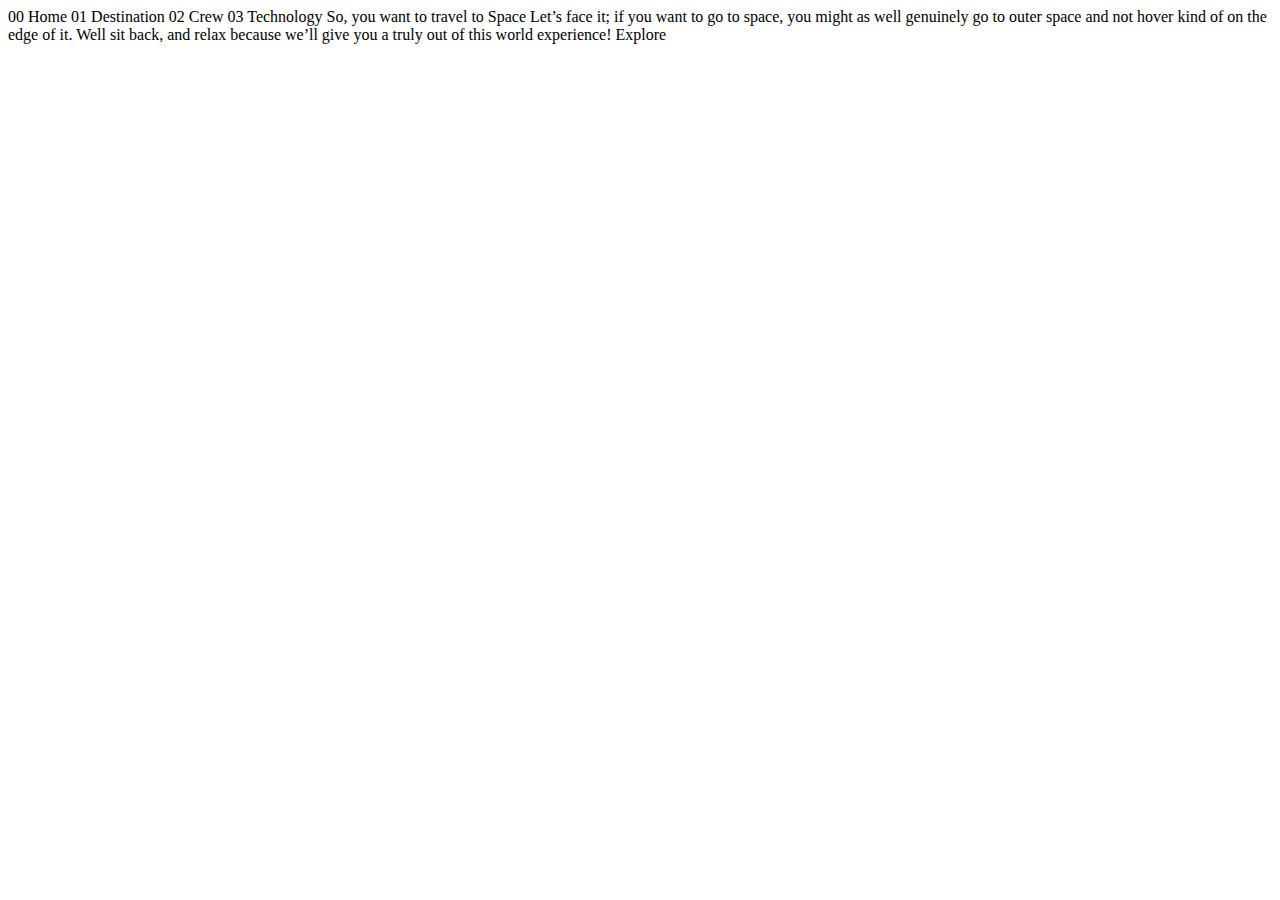
==== index.html @ 7d708e03 "Initial Push." ====
<!DOCTYPE html>
<html lang="en">
<head>
  <meta charset="UTF-8">
  <meta name="viewport" content="width=device-width, initial-scale=1.0">

  <link rel="icon" type="image/png" sizes="32x32" href="./assets/favicon-32x32.png">
  
  <title>Frontend Mentor | Space tourism website</title>
</head>
<body>

  00 Home
  01 Destination
  02 Crew
  03 Technology

  So, you want to travel to
  Space
  Let’s face it; if you want to go to space, you might as well genuinely go to 
  outer space and not hover kind of on the edge of it. Well sit back, and relax 
  because we’ll give you a truly out of this world experience!

  Explore

</body>
</html>
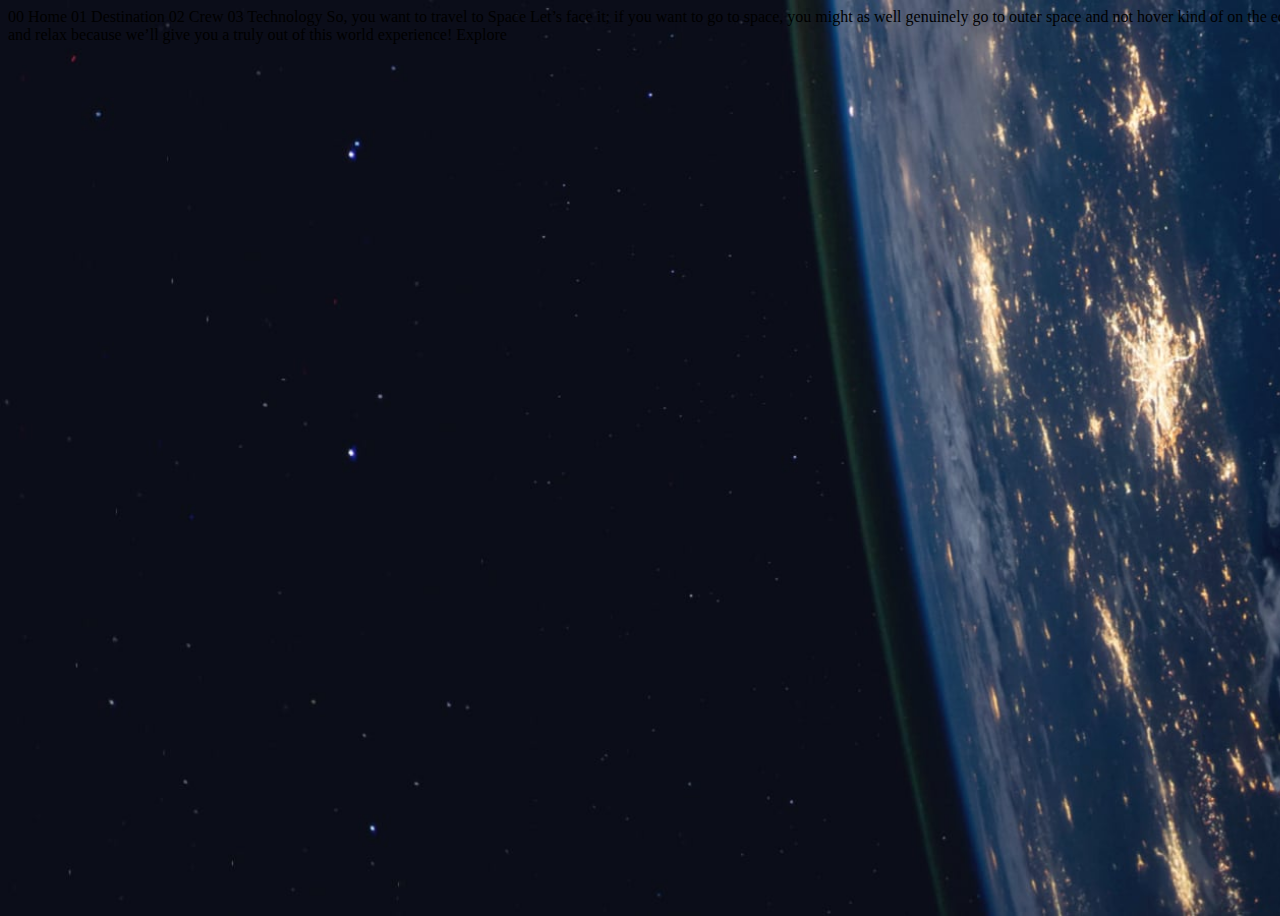
==== commit 2426328c: "Adding CSS, updating HTML." ====
--- a/index.html
+++ b/index.html
@@ -5,7 +5,8 @@
   <meta name="viewport" content="width=device-width, initial-scale=1.0">
 
   <link rel="icon" type="image/png" sizes="32x32" href="./assets/favicon-32x32.png">
-  
+  <link rel="stylesheet" href="./CSS/index_styles.css" />
+
   <title>Frontend Mentor | Space tourism website</title>
 </head>
 <body>
@@ -17,11 +18,11 @@
 
   So, you want to travel to
   Space
-  Let’s face it; if you want to go to space, you might as well genuinely go to 
-  outer space and not hover kind of on the edge of it. Well sit back, and relax 
+  Let’s face it; if you want to go to space, you might as well genuinely go to
+  outer space and not hover kind of on the edge of it. Well sit back, and relax
   because we’ll give you a truly out of this world experience!
 
   Explore
 
 </body>
-</html>+</html>
--- a/CSS/index_styles.css
+++ b/CSS/index_styles.css
@@ -0,0 +1,9 @@
+body {
+  position: relative;
+  width: 1440px;
+  height: 900px;
+  background: #0B0D17;
+  background-image: url("../assets/home/background-home-desktop.jpg");
+  background-repeat: no-repeat;
+  background-size: cover;
+}
